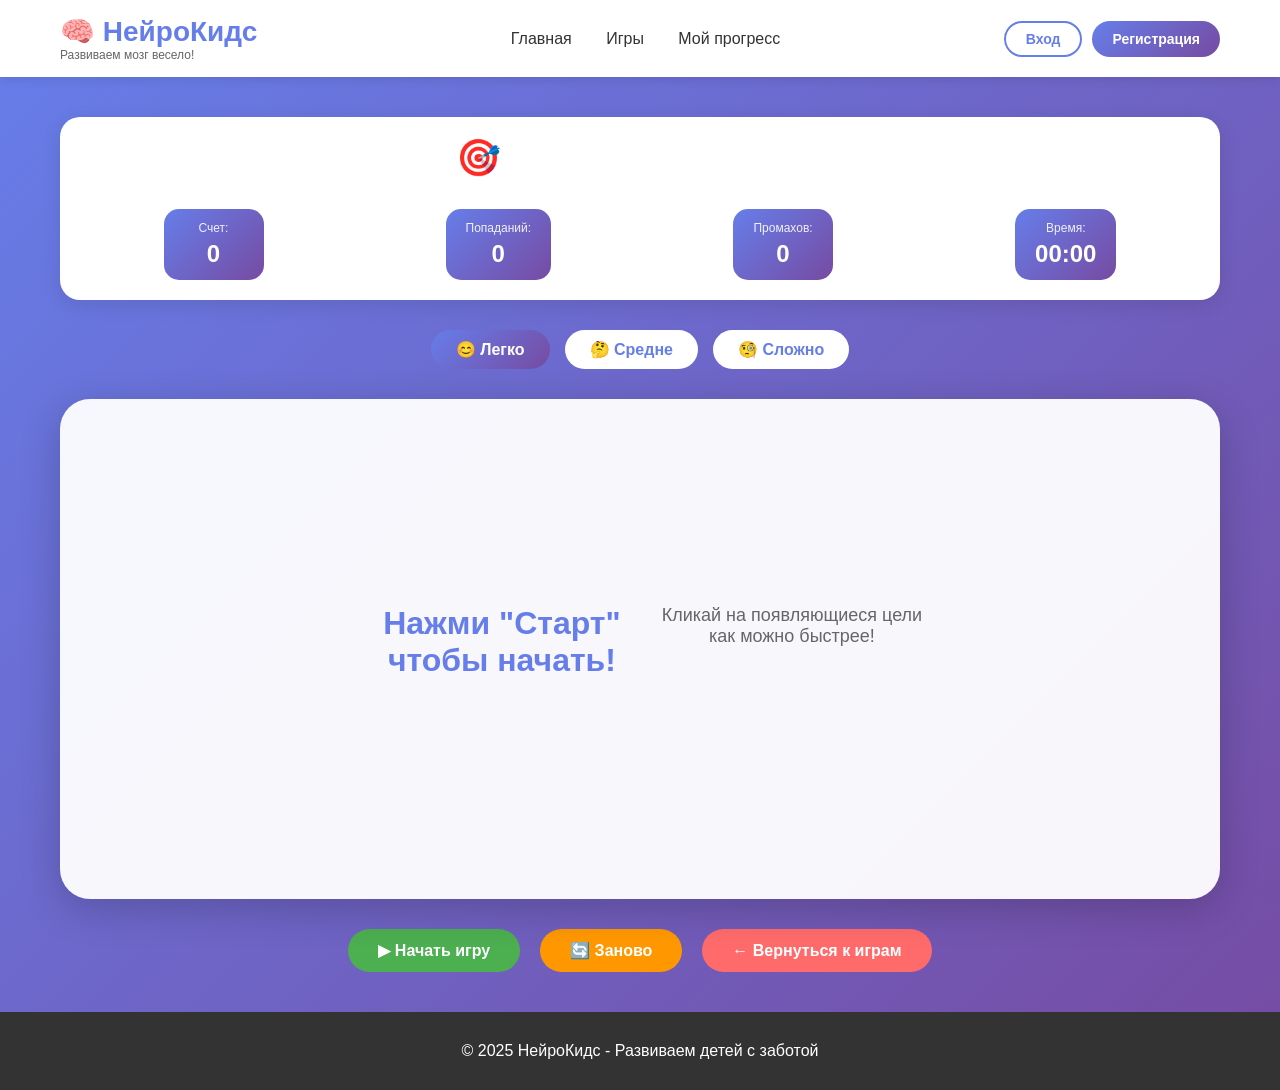
==== src/main/webapp/attention-game.html @ e3109910 "Добавил игру "Быстрая реакция"" ====
<!DOCTYPE html>
<html lang="ru">
<head>
    <meta charset="UTF-8">
    <meta name="viewport" content="width=device-width, initial-scale=1.0">
    <title>Быстрая реакция - НейроКидс</title>
    <link rel="stylesheet" href="css/style.css">
    <link rel="stylesheet" href="css/attention-game.css">
</head>
<body>
<!-- Модальное окно регистрации/входа -->
<div id="authModal" class="modal">
    <div class="modal-content">
        <div class="modal-header">
            <span class="close-btn" onclick="closeModal()">&times;</span>
            <div class="logo">
                <h1>🧠 НейроКидс</h1>
                <p>Развиваем мозг весело!</p>
            </div>
        </div>

        <div class="tabs">
            <button class="tab-btn active" onclick="showModalTab('login')">Вход</button>
            <button class="tab-btn" onclick="showModalTab('register')">Регистрация</button>
        </div>

        <div id="modalLoginForm" class="form-container active">
            <form onsubmit="modalLoginUser(event)">
                <div class="input-group">
                    <label>👤 Логин</label>
                    <input type="text" id="modalLoginUsername" required placeholder="Введите логин">
                </div>
                <div class="input-group">
                    <label>🔒 Пароль</label>
                    <input type="password" id="modalLoginPassword" required placeholder="Введите пароль">
                </div>
                <button type="submit" class="btn-submit">Войти</button>
            </form>
        </div>

        <div id="modalRegisterForm" class="form-container">
            <form onsubmit="modalRegisterUser(event)">
                <div class="input-group">
                    <label>👶 Имя ребенка</label>
                    <input type="text" id="modalRegName" required placeholder="Как зовут?">
                </div>
                <div class="input-group">
                    <label>📅 Возраст</label>
                    <input type="number" id="modalRegAge" min="3" max="12" required placeholder="Сколько лет?">
                </div>
                <div class="input-group">
                    <label>👤 Логин</label>
                    <input type="text" id="modalRegUsername" required placeholder="Придумайте логин">
                </div>
                <div class="input-group">
                    <label>🔒 Пароль</label>
                    <input type="password" id="modalRegPassword" required placeholder="Придумайте пароль">
                </div>
                <button type="submit" class="btn-submit">Зарегистрироваться</button>
            </form>
        </div>

        <div id="modalMessage" class="message"></div>
        <div class="guest-link">
            <button onclick="closeModal()" class="guest-btn">Продолжить без регистрации →</button>
        </div>
    </div>
</div>

<header>
    <div class="container">
        <div class="logo">
            <h1>🧠 НейроКидс</h1>
            <p>Развиваем мозг весело!</p>
        </div>
        <nav>
            <a href="index.html">Главная</a>
            <a href="games.html">Игры</a>
            <a href="progress.html">Мой прогресс</a>
        </nav>
        <div class="user-info" id="userInfo" style="display: none;">
            <span id="userName"></span>
            <button class="logout-btn" onclick="logout()">Выйти</button>
        </div>
        <div class="auth-buttons" id="authButtons">
            <button class="login-btn" onclick="openModal('login')">Вход</button>
            <button class="register-btn" onclick="openModal('register')">Регистрация</button>
        </div>
    </div>
</header>

<main>
    <section class="attention-game-section">
        <div class="container">
            <div class="game-header">
                <h2>🎯 Быстрая реакция</h2>
                <div class="game-stats">
                    <div class="stat-box">
                        <span class="stat-label">Счет:</span>
                        <span class="stat-value" id="score">0</span>
                    </div>
                    <div class="stat-box">
                        <span class="stat-label">Попаданий:</span>
                        <span class="stat-value" id="hits">0</span>
                    </div>
                    <div class="stat-box">
                        <span class="stat-label">Промахов:</span>
                        <span class="stat-value" id="misses">0</span>
                    </div>
                    <div class="stat-box">
                        <span class="stat-label">Время:</span>
                        <span class="stat-value" id="timer">00:00</span>
                    </div>
                </div>
            </div>

            <div class="difficulty-selector">
                <button class="difficulty-btn active" data-difficulty="easy">😊 Легко</button>
                <button class="difficulty-btn" data-difficulty="medium">🤔 Средне</button>
                <button class="difficulty-btn" data-difficulty="hard">🧐 Сложно</button>
            </div>

            <div class="game-area" id="gameArea">
                <div class="target" id="target" style="display: none;">🎯</div>
                <div class="game-message" id="gameMessage">
                    <h3>Нажми "Старт" чтобы начать!</h3>
                    <p>Кликай на появляющиеся цели как можно быстрее!</p>
                </div>
            </div>

            <div class="game-controls">
                <button class="btn-start" id="startBtn" onclick="startGame()">▶ Начать игру</button>
                <button class="btn-restart" onclick="restartGame()">🔄 Заново</button>
                <button class="btn-exit" onclick="goBack()">← Вернуться к играм</button>
            </div>

            <div id="gameOverMessage" class="game-over-message" style="display: none;">
                <div class="game-over-content">
                    <div class="game-over-emoji">🏆</div>
                    <h3>Игра окончена!</h3>
                    <p>Ваш результат: <span id="finalScore"></span> очков</p>
                    <p>Попаданий: <span id="finalHits"></span></p>
                    <p>Промахов: <span id="finalMisses"></span></p>
                    <p>Точность: <span id="finalAccuracy"></span>%</p>
                    <button class="btn" onclick="startGame()">Играть ещё →</button>
                </div>
            </div>
        </div>
    </section>
</main>

<footer>
    <div class="container">
        <p>© 2025 НейроКидс - Развиваем детей с заботой</p>
    </div>
</footer>

<script src="js/main.js"></script>
<script src="js/attention-game.js"></script>
</body>
</html>
---- src/main/webapp/css/style.css ----
* {
    margin: 0;
    padding: 0;
    box-sizing: border-box;
}

body {
    font-family: 'Segoe UI', Tahoma, Geneva, Verdana, sans-serif;
    background: linear-gradient(135deg, #667eea 0%, #764ba2 100%);
    min-height: 100vh;
    color: #333;
}

.container {
    max-width: 1200px;
    margin: 0 auto;
    padding: 0 20px;
}

/* Шапка */
header {
    background: white;
    box-shadow: 0 2px 10px rgba(0,0,0,0.1);
    position: sticky;
    top: 0;
    z-index: 100;
}

header .container {
    display: flex;
    justify-content: space-between;
    align-items: center;
    padding: 15px 20px;
}

.logo h1 {
    color: #667eea;
    font-size: 28px;
}

.logo p {
    font-size: 12px;
    color: #666;
}

nav a {
    color: #333;
    text-decoration: none;
    margin-left: 30px;
    font-weight: 500;
    transition: color 0.3s;
}

nav a:hover, nav a.active {
    color: #667eea;
}

/* Кнопки входа и регистрации в шапке */
.auth-buttons {
    display: flex;
    gap: 10px;
}

.login-btn, .register-btn {
    padding: 8px 20px;
    border-radius: 25px;
    cursor: pointer;
    font-size: 14px;
    font-weight: bold;
    transition: transform 0.3s;
    border: none;
}

.login-btn {
    background: transparent;
    color: #667eea;
    border: 2px solid #667eea;
}

.login-btn:hover {
    background: #667eea;
    color: white;
    transform: scale(1.05);
}

.register-btn {
    background: linear-gradient(135deg, #667eea 0%, #764ba2 100%);
    color: white;
}

.register-btn:hover {
    transform: scale(1.05);
}

/* Информация о пользователе */
.user-info {
    display: flex;
    align-items: center;
    gap: 15px;
    background: #f0f0f0;
    padding: 8px 15px;
    border-radius: 50px;
}

.user-info span {
    color: #667eea;
    font-weight: bold;
}

.logout-btn {
    background: #ff6b6b;
    color: white;
    border: none;
    padding: 5px 12px;
    border-radius: 20px;
    cursor: pointer;
    font-size: 14px;
    transition: background 0.3s;
}

.logout-btn:hover {
    background: #ff4757;
}

/* Главный блок */
.hero {
    background: linear-gradient(135deg, #667eea 0%, #764ba2 100%);
    color: white;
    padding: 80px 0;
    text-align: center;
}

.hero h2 {
    font-size: 48px;
    margin-bottom: 20px;
}

.hero p {
    font-size: 20px;
    margin-bottom: 30px;
}

.btn {
    background: white;
    color: #667eea;
    border: none;
    padding: 15px 40px;
    font-size: 18px;
    border-radius: 50px;
    cursor: pointer;
    font-weight: bold;
    transition: transform 0.3s;
}

.btn:hover {
    transform: scale(1.05);
}

/* Карточки */
.features {
    padding: 60px 0;
    background: #f8f9fa;
}

.features h3 {
    text-align: center;
    font-size: 36px;
    margin-bottom: 50px;
    color: #333;
}

.cards {
    display: grid;
    grid-template-columns: repeat(auto-fit, minmax(250px, 1fr));
    gap: 30px;
}

.card {
    background: white;
    padding: 30px;
    border-radius: 15px;
    text-align: center;
    transition: transform 0.3s;
    box-shadow: 0 5px 20px rgba(0,0,0,0.1);
}

.card:hover {
    transform: translateY(-10px);
}

.card-icon {
    font-size: 50px;
    margin-bottom: 20px;
}

.card h4 {
    font-size: 24px;
    margin-bottom: 15px;
    color: #667eea;
}

/* Подвал */
footer {
    background: #333;
    color: white;
    text-align: center;
    padding: 30px 0;
}

/* Модальное окно */
.modal {
    display: none;
    position: fixed;
    z-index: 1000;
    left: 0;
    top: 0;
    width: 100%;
    height: 100%;
    background-color: rgba(0,0,0,0.5);
    animation: fadeIn 0.3s ease;
}

.modal-content {
    background-color: white;
    margin: 50px auto;
    padding: 30px;
    width: 90%;
    max-width: 450px;
    border-radius: 20px;
    position: relative;
    animation: slideDown 0.3s ease;
}

@keyframes slideDown {
    from {
        opacity: 0;
        transform: translateY(-50px);
    }
    to {
        opacity: 1;
        transform: translateY(0);
    }
}

.modal-header {
    text-align: center;
    margin-bottom: 20px;
    position: relative;
}

.close-btn {
    position: absolute;
    right: 0;
    top: 0;
    font-size: 28px;
    font-weight: bold;
    cursor: pointer;
    color: #999;
    transition: color 0.3s;
}

.close-btn:hover {
    color: #ff4757;
}

.modal-content .logo h1 {
    font-size: 28px;
    margin-bottom: 5px;
}

.modal-content .tabs {
    display: flex;
    gap: 10px;
    margin-bottom: 25px;
    border-bottom: 2px solid #f0f0f0;
}

.modal-content .tab-btn {
    flex: 1;
    padding: 10px;
    background: none;
    border: none;
    font-size: 16px;
    cursor: pointer;
    color: #999;
    transition: all 0.3s;
}

.modal-content .tab-btn.active {
    color: #667eea;
    border-bottom: 2px solid #667eea;
}

.modal-content .form-container {
    display: none;
}

.modal-content .form-container.active {
    display: block;
}

.modal-content .input-group {
    margin-bottom: 15px;
}

.modal-content .input-group label {
    display: block;
    margin-bottom: 5px;
    color: #555;
    font-size: 14px;
}

.modal-content .input-group input {
    width: 100%;
    padding: 10px;
    border: 1px solid #e0e0e0;
    border-radius: 8px;
    font-size: 14px;
}

.modal-content .btn-submit {
    width: 100%;
    padding: 12px;
    background: linear-gradient(135deg, #667eea 0%, #764ba2 100%);
    color: white;
    border: none;
    border-radius: 8px;
    font-size: 16px;
    cursor: pointer;
    margin-top: 10px;
}

.guest-link {
    text-align: center;
    margin-top: 20px;
    padding-top: 15px;
    border-top: 1px solid #f0f0f0;
}

.guest-btn {
    background: none;
    border: none;
    color: #667eea;
    cursor: pointer;
    font-size: 14px;
    text-decoration: underline;
}

.guest-btn:hover {
    color: #764ba2;
}

.message {
    margin-top: 15px;
    padding: 10px;
    border-radius: 8px;
    text-align: center;
    display: none;
}

.message.success {
    display: block;
    background: #d4edda;
    color: #155724;
    border: 1px solid #c3e6cb;
}

.message.error {
    display: block;
    background: #f8d7da;
    color: #721c24;
    border: 1px solid #f5c6cb;
}

/* Адаптивность */
@media (max-width: 768px) {
    header .container {
        flex-direction: column;
        gap: 15px;
    }

    nav {
        margin-top: 15px;
    }

    nav a {
        margin: 0 15px;
    }

    .hero h2 {
        font-size: 32px;
    }

    .cards {
        grid-template-columns: 1fr;
    }

    .auth-buttons {
        margin-top: 10px;
    }

    .user-info {
        margin-top: 10px;
    }
}
---- src/main/webapp/css/attention-game.css ----
.attention-game-section {
    padding: 40px 0;
    min-height: 80vh;
}

.attention-game-section h2 {
    text-align: center;
    font-size: 36px;
    color: white;
    margin-bottom: 30px;
}

.game-header {
    background: white;
    border-radius: 20px;
    padding: 20px;
    margin-bottom: 30px;
    box-shadow: 0 5px 20px rgba(0,0,0,0.1);
}

.game-stats {
    display: flex;
    justify-content: space-around;
    flex-wrap: wrap;
    gap: 15px;
}

.stat-box {
    text-align: center;
    padding: 12px 20px;
    background: linear-gradient(135deg, #667eea 0%, #764ba2 100%);
    border-radius: 15px;
    min-width: 100px;
}

.stat-label {
    display: block;
    font-size: 12px;
    color: rgba(255,255,255,0.9);
    margin-bottom: 5px;
}

.stat-value {
    display: block;
    font-size: 24px;
    font-weight: bold;
    color: white;
}

.difficulty-selector {
    display: flex;
    justify-content: center;
    gap: 15px;
    margin-bottom: 30px;
    flex-wrap: wrap;
}

.difficulty-btn {
    padding: 10px 25px;
    background: white;
    border: none;
    border-radius: 25px;
    cursor: pointer;
    font-size: 16px;
    font-weight: bold;
    transition: all 0.3s;
    color: #667eea;
}

.difficulty-btn.active {
    background: linear-gradient(135deg, #667eea 0%, #764ba2 100%);
    color: white;
}

.difficulty-btn:hover {
    transform: scale(1.05);
}

.game-area {
    background: rgba(255, 255, 255, 0.95);
    border-radius: 30px;
    padding: 40px;
    min-height: 500px;
    position: relative;
    box-shadow: 0 10px 40px rgba(0,0,0,0.2);
    cursor: crosshair;
}

.target {
    position: absolute;
    font-size: 60px;
    cursor: pointer;
    transition: all 0.1s ease;
    animation: popIn 0.2s ease;
    filter: drop-shadow(0 5px 15px rgba(0,0,0,0.3));
}

.target:hover {
    transform: scale(1.1);
}

@keyframes popIn {
    0% {
        transform: scale(0);
        opacity: 0;
    }
    100% {
        transform: scale(1);
        opacity: 1;
    }
}

.game-message {
    position: absolute;
    top: 50%;
    left: 50%;
    transform: translate(-50%, -50%);
    text-align: center;
    color: #667eea;
}

.game-message h3 {
    font-size: 32px;
    margin-bottom: 15px;
}

.game-message p {
    font-size: 18px;
    color: #666;
}

.game-controls {
    display: flex;
    justify-content: center;
    gap: 20px;
    margin-top: 30px;
}

.btn-start, .btn-restart, .btn-exit {
    padding: 12px 30px;
    border: none;
    border-radius: 30px;
    font-size: 16px;
    font-weight: bold;
    cursor: pointer;
    transition: transform 0.3s;
}

.btn-start {
    background: #4CAF50;
    color: white;
}

.btn-restart {
    background: #FF9800;
    color: white;
}

.btn-exit {
    background: #ff6b6b;
    color: white;
}

.btn-start:hover, .btn-restart:hover, .btn-exit:hover {
    transform: scale(1.05);
}

/* Окно окончания игры */
.game-over-message {
    position: fixed;
    top: 0;
    left: 0;
    width: 100%;
    height: 100%;
    background: rgba(0,0,0,0.8);
    display: flex;
    align-items: center;
    justify-content: center;
    z-index: 1000;
}

.game-over-content {
    background: white;
    padding: 40px;
    border-radius: 30px;
    text-align: center;
    animation: bounceIn 0.5s ease;
    max-width: 400px;
}

.game-over-emoji {
    font-size: 80px;
    animation: bounce 0.5s ease;
}

.game-over-content h3 {
    font-size: 36px;
    color: #667eea;
    margin-bottom: 20px;
}

.game-over-content p {
    font-size: 18px;
    margin-bottom: 10px;
    color: #333;
}

.game-over-content .btn {
    margin-top: 20px;
    background: linear-gradient(135deg, #667eea 0%, #764ba2 100%);
    color: white;
    padding: 12px 30px;
}

@keyframes bounce {
    0%, 100% { transform: translateY(0); }
    50% { transform: translateY(-20px); }
}

@keyframes bounceIn {
    from {
        opacity: 0;
        transform: scale(0.5);
    }
    to {
        opacity: 1;
        transform: scale(1);
    }
}

/* Адаптивность */
@media (max-width: 768px) {
    .game-stats {
        flex-direction: column;
    }

    .stat-box {
        min-width: auto;
    }

    .target {
        font-size: 40px;
    }

    .game-area {
        min-height: 400px;
        padding: 20px;
    }
}
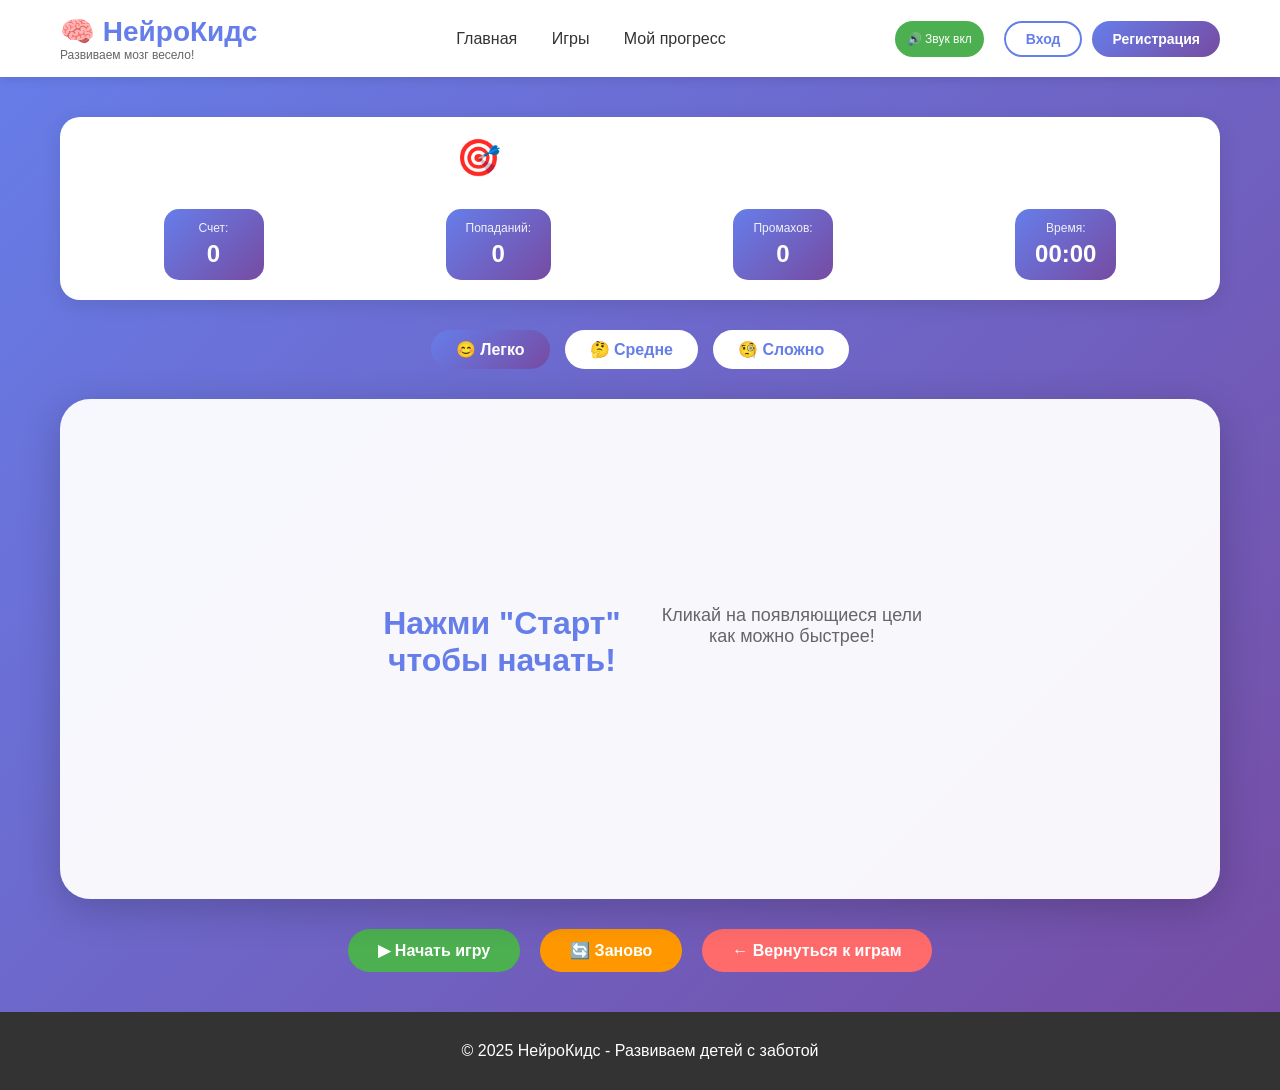
==== commit e2a660b3: "Добавил звуковое сопровождение и пофиксил баги которые нашел" ====
--- a/src/main/webapp/attention-game.html
+++ b/src/main/webapp/attention-game.html
@@ -80,9 +80,11 @@
         </nav>
         <div class="user-info" id="userInfo" style="display: none;">
             <span id="userName"></span>
+            <button class="sound-toggle-btn" id="soundToggle" onclick="toggleSound()">🔊 Звук вкл</button>
             <button class="logout-btn" onclick="logout()">Выйти</button>
         </div>
         <div class="auth-buttons" id="authButtons">
+            <button class="sound-toggle-btn" id="soundToggleGuest" onclick="toggleSound()">🔊 Звук вкл</button>
             <button class="login-btn" onclick="openModal('login')">Вход</button>
             <button class="register-btn" onclick="openModal('register')">Регистрация</button>
         </div>
@@ -155,6 +157,7 @@
     </div>
 </footer>
 
+<script src="js/sounds.js"></script>
 <script src="js/main.js"></script>
 <script src="js/attention-game.js"></script>
 </body>
--- a/src/main/webapp/css/style.css
+++ b/src/main/webapp/css/style.css
@@ -402,4 +402,19 @@
     .user-info {
         margin-top: 10px;
     }
+}
+.sound-toggle-btn {
+    background: #4CAF50;
+    color: white;
+    border: none;
+    padding: 5px 12px;
+    border-radius: 20px;
+    cursor: pointer;
+    font-size: 12px;
+    transition: background 0.3s;
+    margin-right: 10px;
+}
+
+.sound-toggle-btn:hover {
+    background: #45a049;
 }
